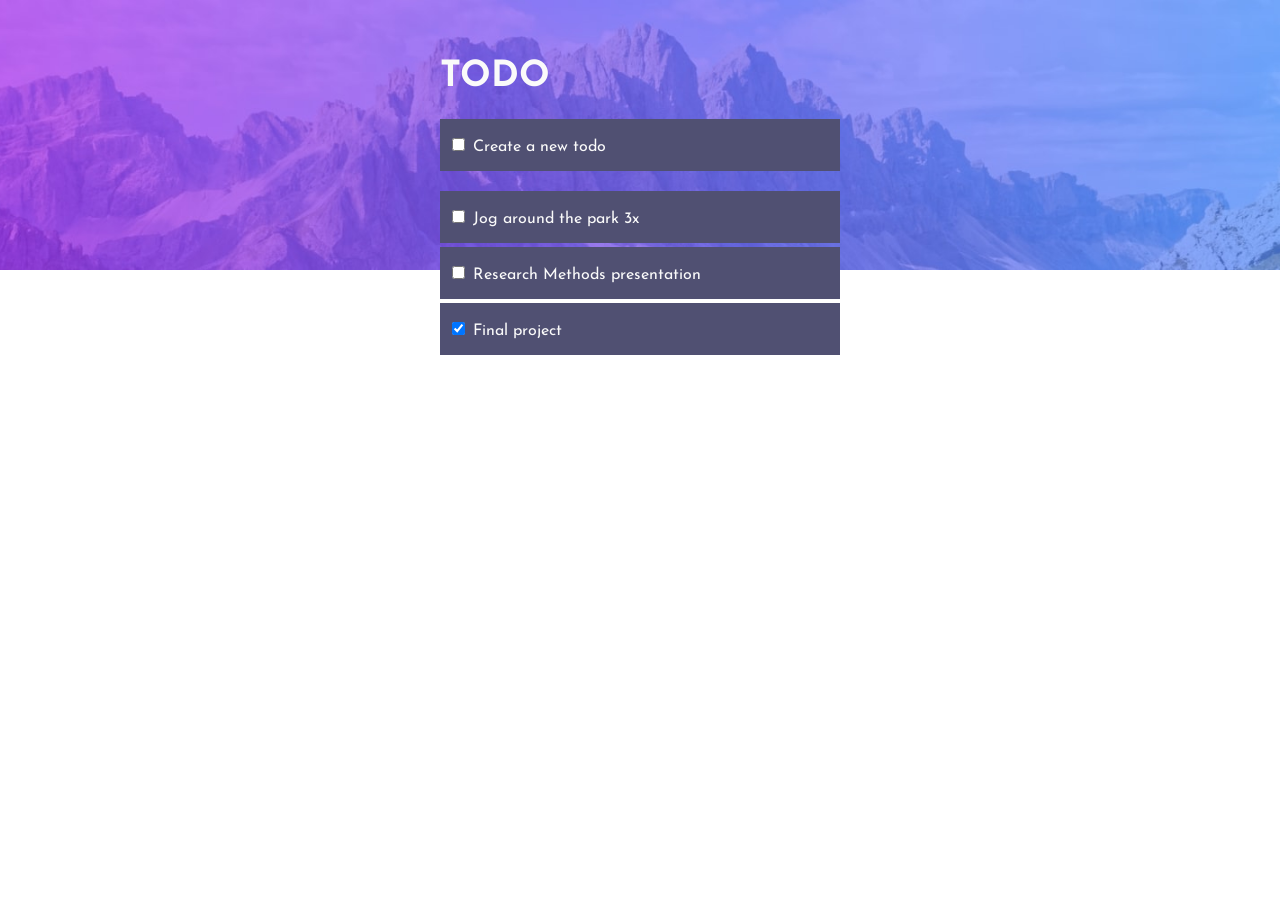
==== index.html @ 409eb00b "fix: checkbox design" ====
<!DOCTYPE html>
<html>
    <head>
        <meta charset="utf-8">
        <meta http-equiv="X-UA-Compatible" content="IE=edge">
        <title></title>
        <meta name="description" content="">
        <meta name="viewport" content="width=device-width, initial-scale=1">
        <link rel="stylesheet" href="styles.css">
    </head>
    <body>
        <div class = "upper-todo">
            <div class = "todo-container">
                <h1>TODO</h1>
                <div class = "one-checkbox">
                    <input type="checkbox" id="current-task" />
                    <label for="current-task">Create a new todo</label>
                </div>
            </div>
            <div class = "tasks-list">
                <div class = "one-checkbox">
                    <input type="checkbox" id="task1">
                    <label for="task1">Jog around the park 3x</label>
                </div>
                <div class="one-checkbox">
                    <input type="checkbox" id="task2">
                    <label for="task1">Research Methods presentation</label>
                </div>
                <div class = "one-checkbox">
                    <input type="checkbox" id="task3" name="task3" checked>
                    <label for="task3">Final project</label>
                </div>
                
            </div>
        </div>
        
        <script src="" async defer></script>
    </body>
</html>
---- styles.css ----
@import url('https://fonts.googleapis.com/css2?family=Josefin+Sans:ital,wght@0,100..700;1,100..700&display=swap');

body{
    margin: 0;
    font-family: Josefin Sans;
}

.upper-todo {
    max-width: 100%;
    height: 30vh;
    background-image: url('assets/bg-desktop-light.jpg');
    background-size: cover;
    background-position: center;
    display: flex;
    flex-direction: column;
    justify-content: center;
    align-items: center;
    gap: 20px;
}

.todo-container {
    width: 400px;
    color: hsl(0, 0%, 98%);
}

.todo-container h1{
    padding-top: 120px;
    font-weight: 700;
    font-size: 36px;
}

.tasks-list {
    width: 400px;
    display: flex;
    flex-direction: column;
    gap: 4px;
}

.one-checkbox {
    padding: 16px 8px;
    background-color: rgb(80, 80, 114);
    color: hsl(0, 0%, 98%);
    
}
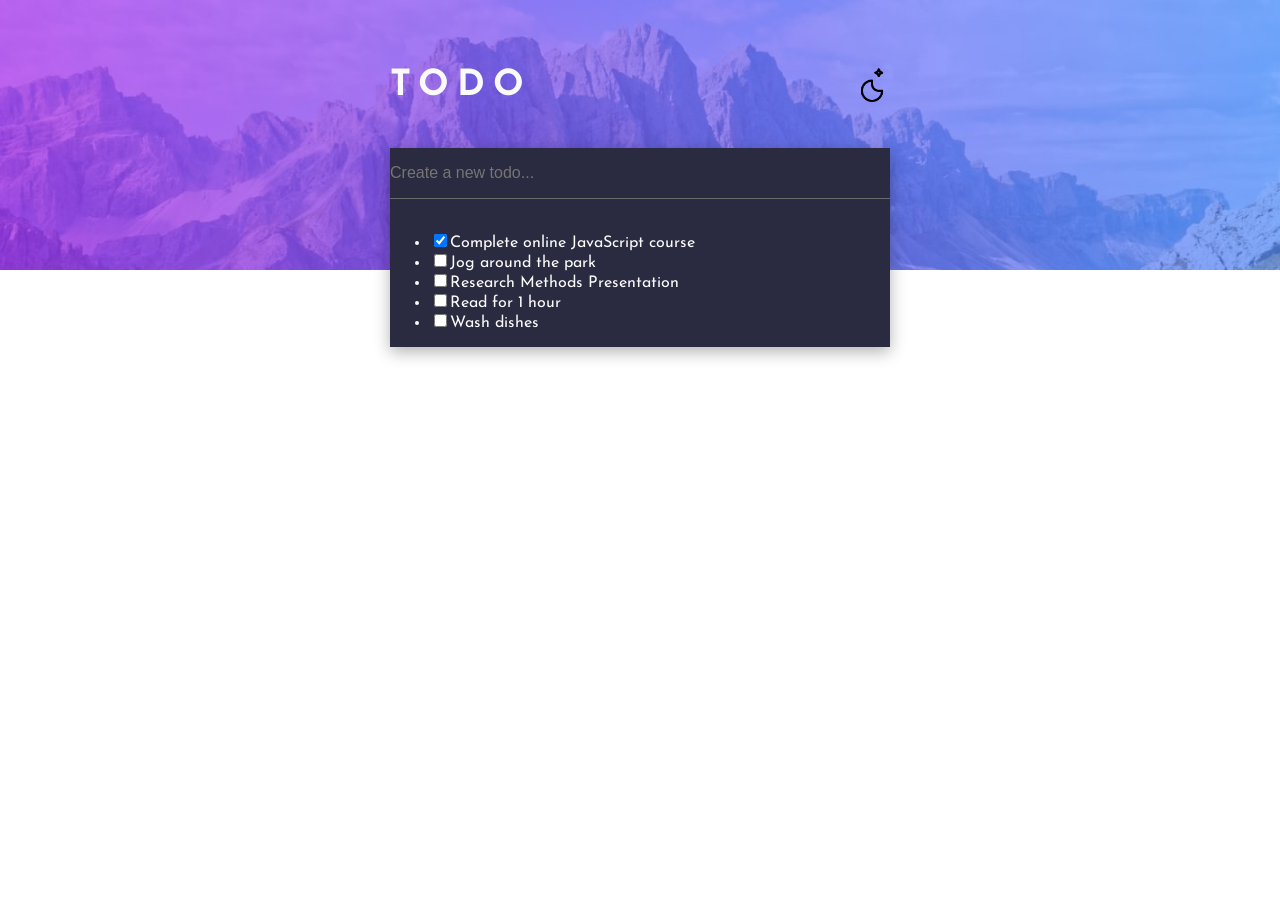
==== commit b76a2d09: "change from divs to ul of checkboxes" ====
--- a/index.html
+++ b/index.html
@@ -10,14 +10,25 @@
     </head>
     <body>
         <div class = "upper-todo">
-            <div class = "todo-container">
+            <div class = "logo">
                 <h1>TODO</h1>
-                <div class = "one-checkbox">
-                    <input type="checkbox" id="current-task" />
-                    <label for="current-task">Create a new todo</label>
+                <div class = "theme-change">
+                    <img src = "assets/moon.png">
                 </div>
             </div>
-            <div class = "tasks-list">
+            <div class = "todo-container">
+                <input type = "text" class = "new-todo" placeholder = "Create a new todo...">
+                <ul class = "tasks-list">
+                    <li class = "todo-item-completed"><input type = "checkbox" checked><span>Complete online JavaScript course</span></li>
+                    <li class = "todo-item"><input type = "checkbox"><span>Jog around the park</span></li>
+                    <li class = "todo-item"><input type = "checkbox"><span>Research Methods Presentation</span></li>
+                    <li class = "todo-item"><input type = "checkbox"><span>Read for 1 hour</span></li>
+                    <li class = "todo-item"><input type = "checkbox"><span>Wash dishes</span></li>
+
+                </ul>
+            </div>
+            <!---
+                <div class = "tasks-list">       <div class = "tasks-list">
                 <div class = "one-checkbox">
                     <input type="checkbox" id="task1">
                     <label for="task1">Jog around the park 3x</label>
@@ -32,6 +43,15 @@
                 </div>
                 
             </div>
+                    <label for="task1">Research Methods presentation</label>
+                </div>
+                <div class = "one-checkbox">
+                    <input type="checkbox" id="task3" name="task3" checked>
+                    <label for="task3">Final project</label>
+                </div>
+                
+            </div>
+        -->
         </div>
         
         <script src="" async defer></script>
--- a/styles.css
+++ b/styles.css
@@ -18,17 +18,54 @@
     gap: 20px;
 }
 
-.todo-container {
-    width: 400px;
+.logo {
+    display: flex;
+    flex-direction: row;
+    max-width: 500px;
+    width: 100%;
+    padding-top: 120px;
     color: hsl(0, 0%, 98%);
+    align-items: center;
+    justify-content: space-between;
 }
 
-.todo-container h1{
-    padding-top: 120px;
+.logo h1{
     font-weight: 700;
     font-size: 36px;
+    letter-spacing: 8px;
 }
 
+.theme-change {
+    cursor: pointer;
+}
+
+.theme-change img{
+    width: 36px;
+    height: 36px;
+}
+
+.todo-container {
+    display: flex;
+    flex-direction: column;
+    max-width: 500px;
+    width: 100%;
+    background-color: #2a2a40;
+    color: hsl(0, 0%, 98%);
+    box-shadow: 0 5px 15px rgba(0,0,0,0.3);
+    gap: 16px;
+}
+
+.new-todo {
+    width: 100%;
+    padding: 1rem 0;
+    border: none;
+    font-size: 16px;
+    background-color: #2a2a40;
+    color: hsl(0, 0%, 98%);
+    border-bottom: 1px solid rgb(105, 105, 105);
+}
+
+/*
 .tasks-list {
     width: 400px;
     display: flex;
@@ -41,4 +78,4 @@
     background-color: rgb(80, 80, 114);
     color: hsl(0, 0%, 98%);
     
-}+}*/
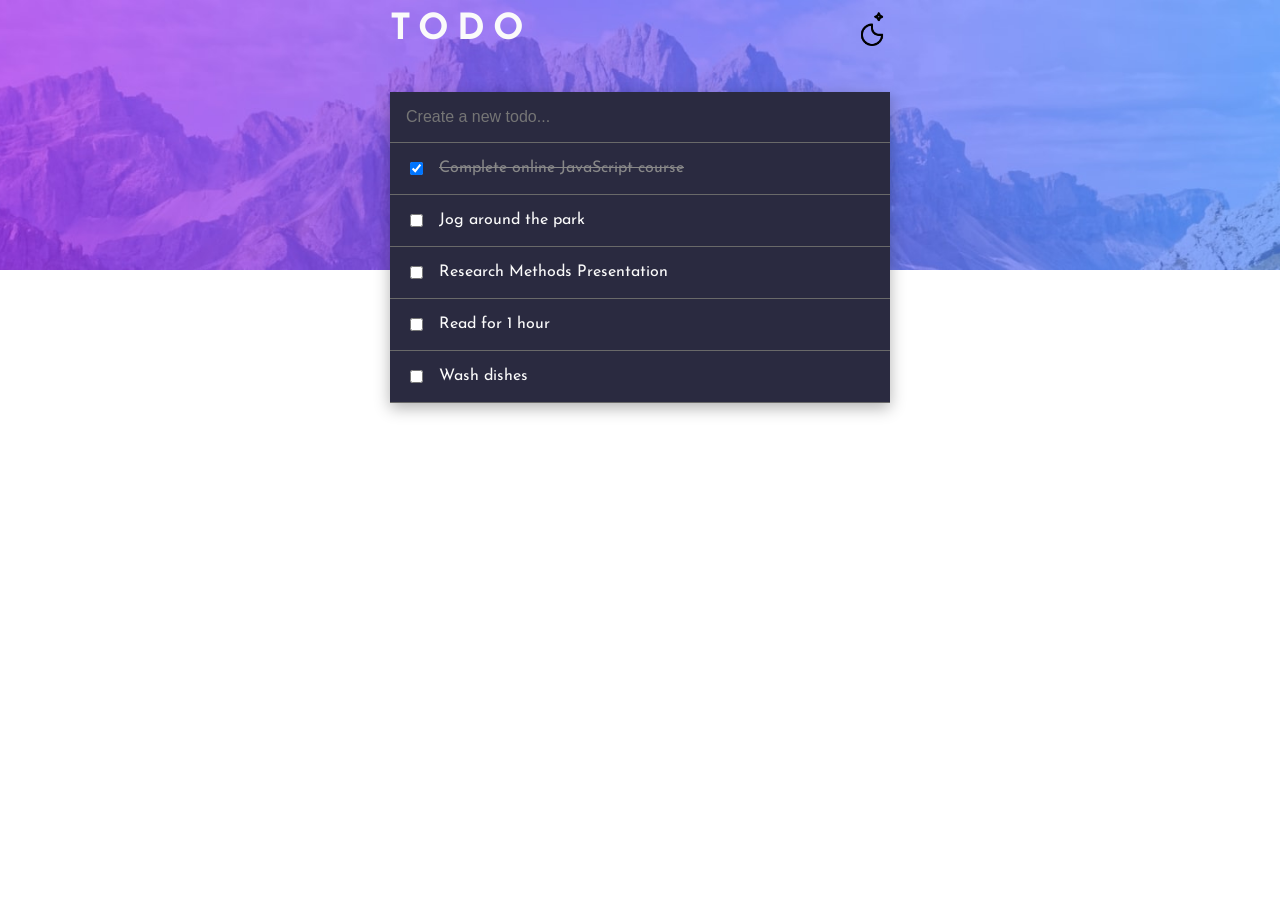
==== commit e76d9894: "changed borders styling" ====
--- a/index.html
+++ b/index.html
@@ -19,7 +19,7 @@
             <div class = "todo-container">
                 <input type = "text" class = "new-todo" placeholder = "Create a new todo...">
                 <ul class = "tasks-list">
-                    <li class = "todo-item-completed"><input type = "checkbox" checked><span>Complete online JavaScript course</span></li>
+                    <li class = "todo-item completed"><input type = "checkbox" checked><span>Complete online JavaScript course</span></li>
                     <li class = "todo-item"><input type = "checkbox"><span>Jog around the park</span></li>
                     <li class = "todo-item"><input type = "checkbox"><span>Research Methods Presentation</span></li>
                     <li class = "todo-item"><input type = "checkbox"><span>Read for 1 hour</span></li>
@@ -27,31 +27,6 @@
 
                 </ul>
             </div>
-            <!---
-                <div class = "tasks-list">       <div class = "tasks-list">
-                <div class = "one-checkbox">
-                    <input type="checkbox" id="task1">
-                    <label for="task1">Jog around the park 3x</label>
-                </div>
-                <div class="one-checkbox">
-                    <input type="checkbox" id="task2">
-                    <label for="task1">Research Methods presentation</label>
-                </div>
-                <div class = "one-checkbox">
-                    <input type="checkbox" id="task3" name="task3" checked>
-                    <label for="task3">Final project</label>
-                </div>
-                
-            </div>
-                    <label for="task1">Research Methods presentation</label>
-                </div>
-                <div class = "one-checkbox">
-                    <input type="checkbox" id="task3" name="task3" checked>
-                    <label for="task3">Final project</label>
-                </div>
-                
-            </div>
-        -->
         </div>
         
         <script src="" async defer></script>
--- a/styles.css
+++ b/styles.css
@@ -52,12 +52,11 @@
     background-color: #2a2a40;
     color: hsl(0, 0%, 98%);
     box-shadow: 0 5px 15px rgba(0,0,0,0.3);
-    gap: 16px;
 }
 
 .new-todo {
-    width: 100%;
     padding: 1rem 0;
+    padding-left: 16px;
     border: none;
     font-size: 16px;
     background-color: #2a2a40;
@@ -65,17 +64,24 @@
     border-bottom: 1px solid rgb(105, 105, 105);
 }
 
-/*
 .tasks-list {
-    width: 400px;
-    display: flex;
-    flex-direction: column;
-    gap: 4px;
+    list-style: none;
+    margin: 0;
+    padding-left: 0;
 }
 
-.one-checkbox {
-    padding: 16px 8px;
-    background-color: rgb(80, 80, 114);
-    color: hsl(0, 0%, 98%);
-    
-}*/+.todo-item{
+    padding: 16px;
+    display: flex;
+    align-items: center;
+    border-bottom: 1px solid rgb(105, 105, 105);
+}
+
+.todo-item input[type="checkbox"] {
+    margin-right: 16px;
+}
+
+.todo-item.completed span {
+    text-decoration: line-through;
+    color: #888;
+}
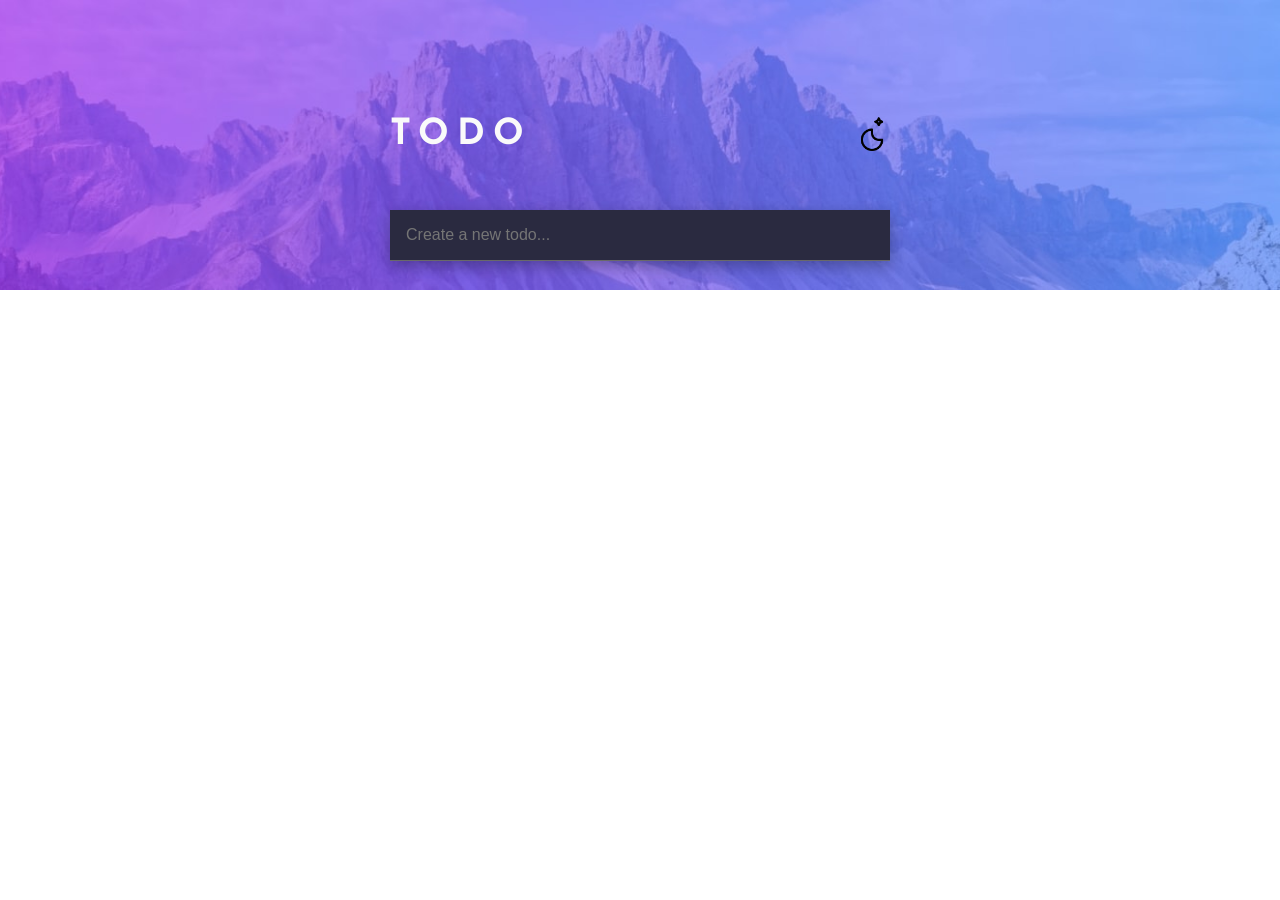
==== commit fc0aeafa: "feat: script.js added. checkbox style is changed when ticked, new checkboxes can be added" ====
--- a/index.html
+++ b/index.html
@@ -16,19 +16,15 @@
                     <img src = "assets/moon.png">
                 </div>
             </div>
+        </div>
+        <div class = "main-content">
             <div class = "todo-container">
                 <input type = "text" class = "new-todo" placeholder = "Create a new todo...">
                 <ul class = "tasks-list">
-                    <li class = "todo-item completed"><input type = "checkbox" checked><span>Complete online JavaScript course</span></li>
-                    <li class = "todo-item"><input type = "checkbox"><span>Jog around the park</span></li>
-                    <li class = "todo-item"><input type = "checkbox"><span>Research Methods Presentation</span></li>
-                    <li class = "todo-item"><input type = "checkbox"><span>Read for 1 hour</span></li>
-                    <li class = "todo-item"><input type = "checkbox"><span>Wash dishes</span></li>
-
                 </ul>
             </div>
         </div>
         
-        <script src="" async defer></script>
+        <script src="script.js" async defer></script>
     </body>
 </html>
--- a/styles.css
+++ b/styles.css
@@ -16,6 +16,7 @@
     justify-content: center;
     align-items: center;
     gap: 20px;
+    padding-bottom: 20px;
 }
 
 .logo {
@@ -23,7 +24,6 @@
     flex-direction: row;
     max-width: 500px;
     width: 100%;
-    padding-top: 120px;
     color: hsl(0, 0%, 98%);
     align-items: center;
     justify-content: space-between;
@@ -44,11 +44,18 @@
     height: 36px;
 }
 
+.main-content {
+    display: flex; 
+    flex-direction: column;
+    align-items: center;
+}
+
 .todo-container {
     display: flex;
     flex-direction: column;
     max-width: 500px;
     width: 100%;
+    margin-top: -80px;
     background-color: #2a2a40;
     color: hsl(0, 0%, 98%);
     box-shadow: 0 5px 15px rgba(0,0,0,0.3);
@@ -84,4 +91,4 @@
 .todo-item.completed span {
     text-decoration: line-through;
     color: #888;
-}+}
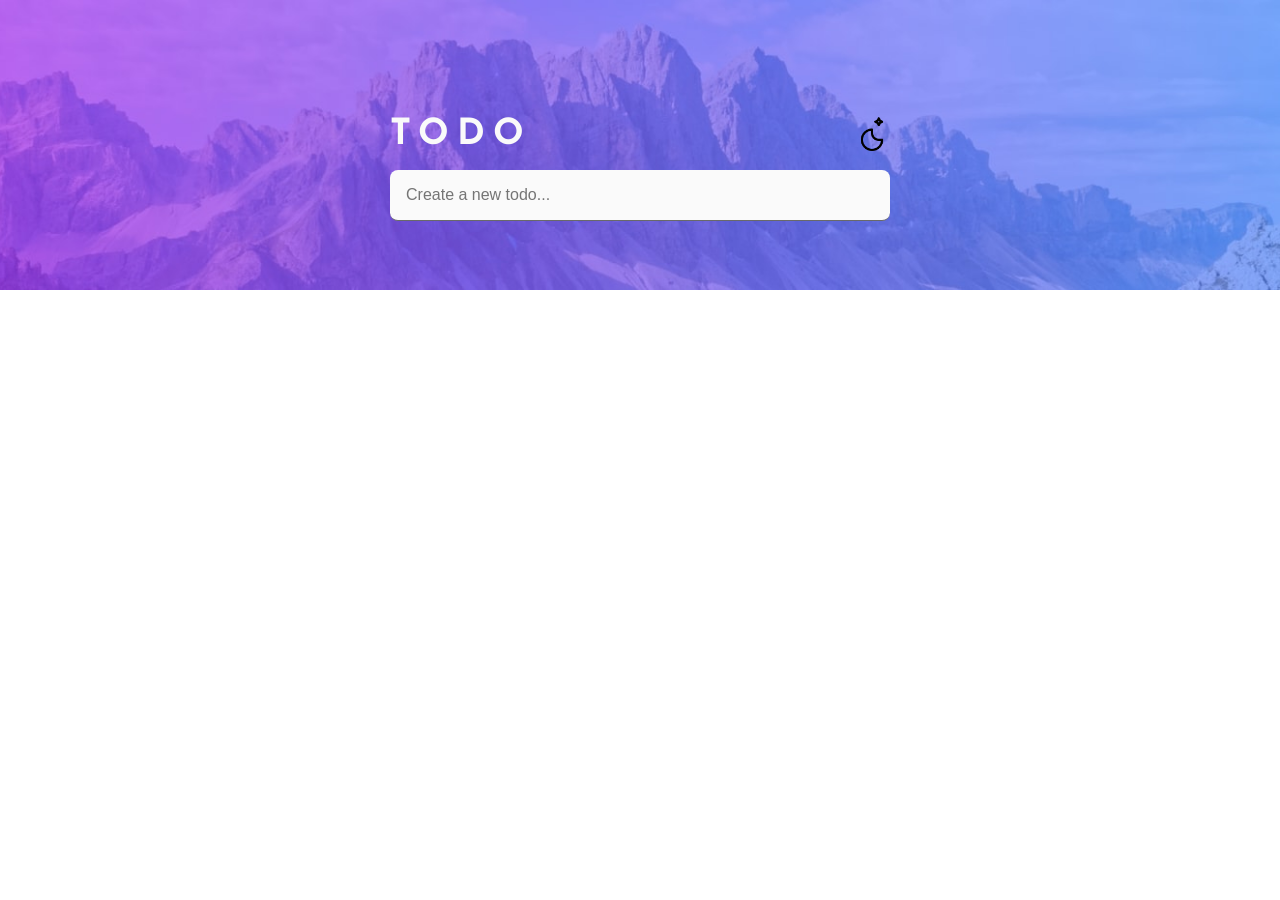
==== commit 6d7cbb0e: "divided new item from list; enabled deleting items" ====
--- a/index.html
+++ b/index.html
@@ -18,8 +18,8 @@
             </div>
         </div>
         <div class = "main-content">
+            <input type = "text" class = "new-todo" placeholder = "Create a new todo...">
             <div class = "todo-container">
-                <input type = "text" class = "new-todo" placeholder = "Create a new todo...">
                 <ul class = "tasks-list">
                 </ul>
             </div>
--- a/styles.css
+++ b/styles.css
@@ -3,6 +3,11 @@
 body{
     margin: 0;
     font-family: Josefin Sans;
+}
+
+.dark-mode {
+    background-color:rgb(46, 47, 58);
+
 }
 
 .upper-todo {
@@ -48,6 +53,20 @@
     display: flex; 
     flex-direction: column;
     align-items: center;
+    gap: 32px;
+}
+
+.new-todo {
+    max-width: 468px;
+    width: 100%;
+    margin-top: -120px;
+    padding: 1rem 16px;
+    border: none;
+    font-size: 16px;
+    color: #2a2a40;
+    background-color: hsl(0, 0%, 98%);
+    border-bottom: 1px solid rgb(105, 105, 105);
+    border-radius: 8px;
 }
 
 .todo-container {
@@ -55,20 +74,10 @@
     flex-direction: column;
     max-width: 500px;
     width: 100%;
-    margin-top: -80px;
-    background-color: #2a2a40;
-    color: hsl(0, 0%, 98%);
-    box-shadow: 0 5px 15px rgba(0,0,0,0.3);
-}
-
-.new-todo {
-    padding: 1rem 0;
-    padding-left: 16px;
-    border: none;
-    font-size: 16px;
-    background-color: #2a2a40;
-    color: hsl(0, 0%, 98%);
-    border-bottom: 1px solid rgb(105, 105, 105);
+    color: #2a2a40;
+    background-color: hsl(0, 0%, 98%);
+    box-shadow: 0 5px 15px rgba(145, 145, 145, 0.3);
+    border-radius: 8px;
 }
 
 .tasks-list {
@@ -81,7 +90,8 @@
     padding: 16px;
     display: flex;
     align-items: center;
-    border-bottom: 1px solid rgb(105, 105, 105);
+    border-bottom: 1px solid rgb(216, 216, 216);
+    
 }
 
 .todo-item input[type="checkbox"] {
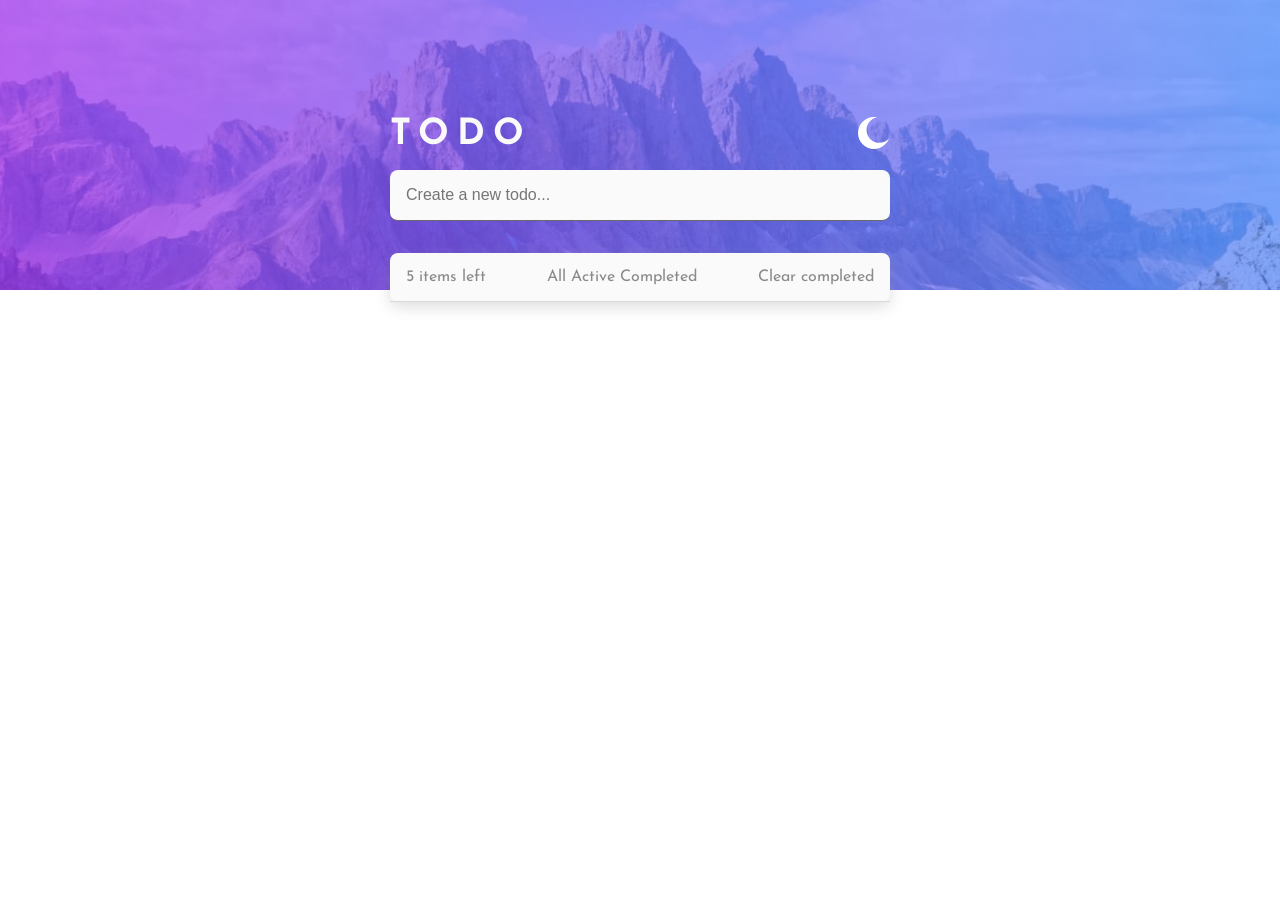
==== commit fed74d38: "feat: added footer to todo-container" ====
--- a/index.html
+++ b/index.html
@@ -13,7 +13,7 @@
             <div class = "logo">
                 <h1>TODO</h1>
                 <div class = "theme-change">
-                    <img src = "assets/moon.png">
+                    <img src = "assets/icon-moon.svg" alt = "theme-control" id="theme-toggle-img">
                 </div>
             </div>
         </div>
@@ -22,6 +22,15 @@
             <div class = "todo-container">
                 <ul class = "tasks-list">
                 </ul>
+                <div class = "footer">
+                    <p>5 items left</p>
+                    <div class = "filters">
+                        <span>All</span>
+                        <span>Active</span>
+                        <span>Completed</span>
+                    </div>
+                    <span>Clear completed</span>
+                </div>
             </div>
         </div>
         
--- a/styles.css
+++ b/styles.css
@@ -3,11 +3,6 @@
 body{
     margin: 0;
     font-family: Josefin Sans;
-}
-
-.dark-mode {
-    background-color:rgb(46, 47, 58);
-
 }
 
 .upper-todo {
@@ -45,8 +40,8 @@
 }
 
 .theme-change img{
-    width: 36px;
-    height: 36px;
+    width: 32px;
+    height: 32px;
 }
 
 .main-content {
@@ -91,7 +86,27 @@
     display: flex;
     align-items: center;
     border-bottom: 1px solid rgb(216, 216, 216);
-    
+}
+
+.footer {
+    padding-inline: 16px;
+    display: flex;
+    flex-direction: row;
+    align-items: center;
+    justify-content: space-between;
+    border-bottom: 1px solid rgb(216, 216, 216);
+    color:rgb(138, 138, 138);
+}
+.footer span {
+    cursor: pointer;
+}
+
+.todo-item img{
+    display: flex;
+    width: 16px;
+    height: 16px;
+    cursor: pointer;
+    margin-left: auto;
 }
 
 .todo-item input[type="checkbox"] {
@@ -102,3 +117,25 @@
     text-decoration: line-through;
     color: #888;
 }
+
+/*DARK MODE STYLES */
+
+.dark-mode {
+    background-color:rgb(19, 19, 19);
+}
+
+.dark-mode .new-todo {
+    color: hsl(0, 0%, 98%);
+    background-color: #2a2a40;
+    border-bottom: 1px solid rgb(22, 22, 22);
+}
+
+.dark-mode .todo-container {
+    color: hsl(0, 0%, 98%);
+    background-color: #2a2a40;
+    box-shadow: 0 5px 15px rgba(61, 61, 61, 0.3);
+}
+
+.dark-mode .todo-item {
+    border-bottom: 1px solid rgb(97, 97, 97);
+}
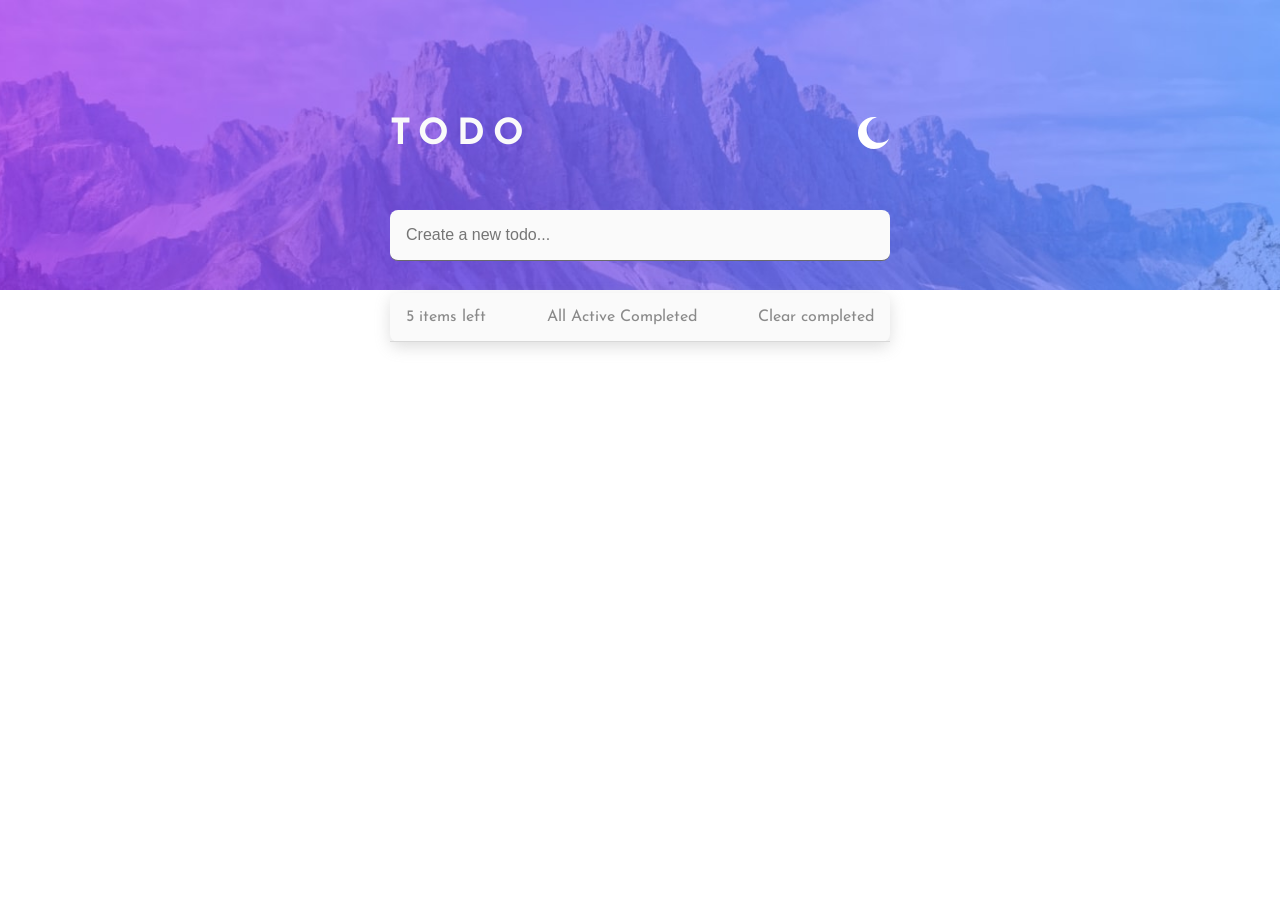
==== commit 81de5edf: "feat: added items counting" ====
--- a/index.html
+++ b/index.html
@@ -23,7 +23,7 @@
                 <ul class = "tasks-list">
                 </ul>
                 <div class = "footer">
-                    <p>5 items left</p>
+                    <p id="items-left">5 items left</p>
                     <div class = "filters">
                         <span>All</span>
                         <span>Active</span>
--- a/styles.css
+++ b/styles.css
@@ -54,7 +54,7 @@
 .new-todo {
     max-width: 468px;
     width: 100%;
-    margin-top: -120px;
+    margin-top: -80px;
     padding: 1rem 16px;
     border: none;
     font-size: 16px;
